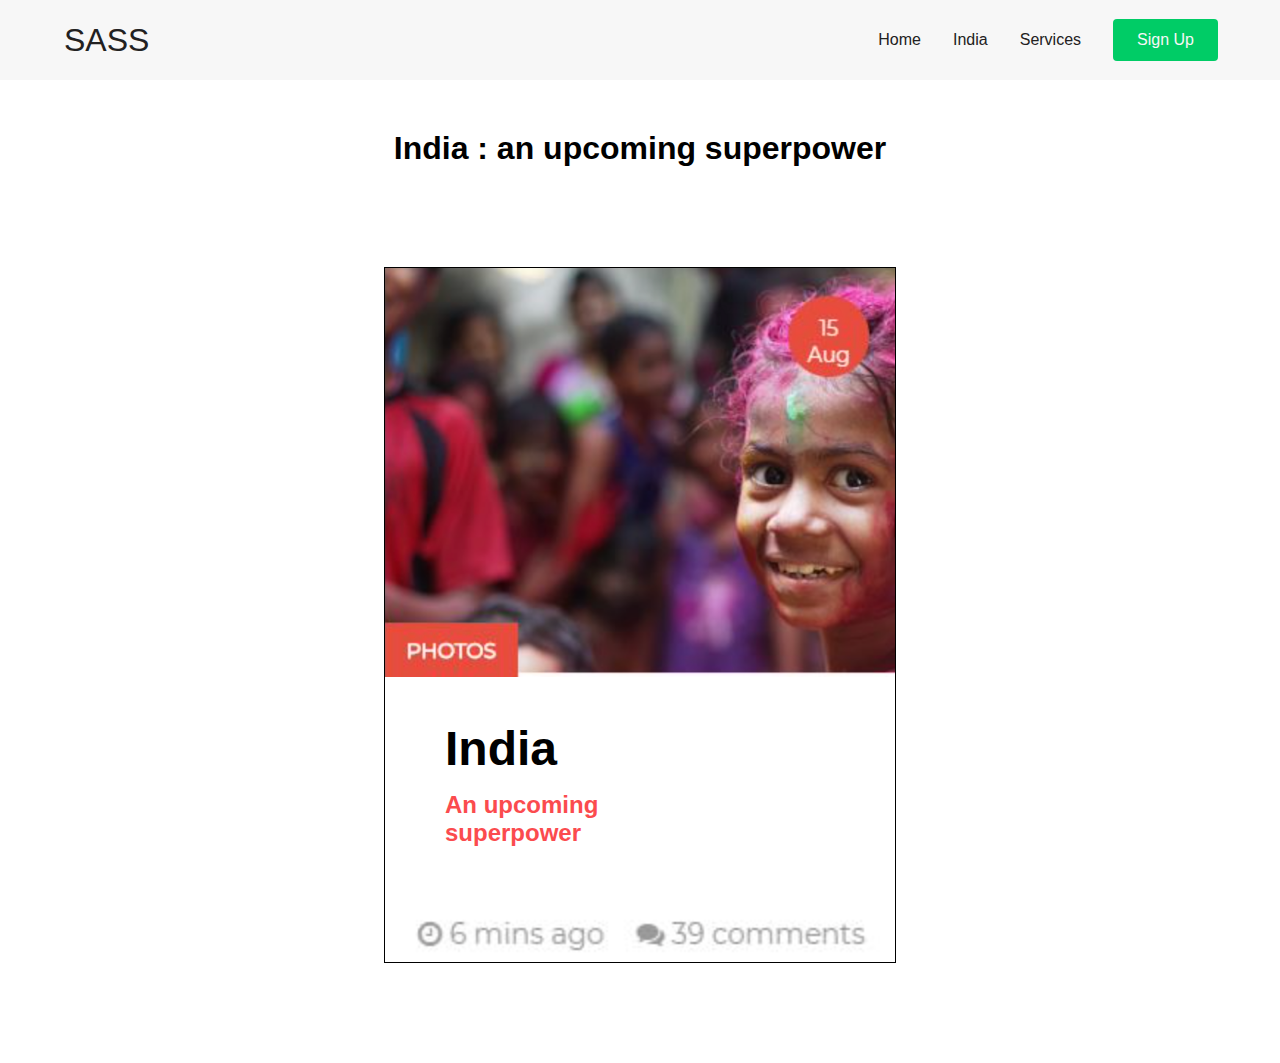
==== india.html @ b6497be0 "stage 1 animation" ====
<!DOCTYPE html>
<html lang="en">
<head>
    <meta charset="UTF-8">
    <meta http-equiv="X-UA-Compatible" content="IE=edge">
    <meta name="viewport" content="width=device-width, initial-scale=1.0">
    <link rel="stylesheet" href="assets/styles.css">
    <title>Animation Practice</title>
</head>
<body class="india">
    <nav class="navbar">
        <a href="/" class="navbar__logo">SASS</a>
        <div class="navbar__bars">
            <img src="assets/images/menu.png" alt="hamburger menu icon">
        </div>
        <div class="navbar__menu">
            <a href="index.html" class="navbar__menu--links">Home</a>
            <a href="/" class="navbar__menu--links">India</a>
            <a href="/" class="navbar__menu--links">Services</a>
            <a href="/" class="navbar__menu--links" id="button">Sign Up</a>
        </div>
    </nav>
    <h1>India : an upcoming superpower</h1>
    <div class="card">
        <figure class="card-figure">
            <img src="assets/images/state1.png" alt="child">
        </figure>
        <!--<img src="https://blog.altiplano-voyage.com/wp-content/uploads/2018/08/himanshu-singh-gurjar-106819-unsplash-800x598.jpg" alt="Indian child">-->
            <div class="card__container">
            <h2>India</h2>
            <h3>An upcoming superpower</h3>
            <p>Lorem ipsum dolor sit amet consectetur, adipisicing elit. Error nostrum sunt iste delectus dolor sed obcaecati provident molestiae, itaque laudantium?</p>
        </div>
        <div class="footer">
            <img src="assets/images/footer.png" alt="">
        </div>
    </div>
    
</body>
</html>
---- assets/styles.css ----
.navbar__logo, .navbar__menu, .navbar__menu--links {
  display: -webkit-box;
  display: -ms-flexbox;
  display: flex;
  -webkit-box-align: center;
      -ms-flex-align: center;
          align-items: center;
}

.navbar {
  background: #f7f7f7;
  height: 80px;
  display: -webkit-box;
  display: -ms-flexbox;
  display: flex;
  -webkit-box-pack: justify;
      -ms-flex-pack: justify;
          justify-content: space-between;
  padding: 0.5rem calc((100vw - 1200px) /2);
  z-index: 10;
  position: relative;
}

.navbar__logo {
  color: #222121;
  cursor: pointer;
  text-decoration: none;
  font-size: 2rem;
  margin-left: 24px;
}

.navbar__bars {
  opacity: 0;
}

@media screen and (max-width: 768px) {
  .navbar__bars {
    color: #222121;
    opacity: 1;
    position: absolute;
    top: 22px;
    right: 20px;
    font-size: 2rem;
  }
}

.navbar__menu {
  list-style: none;
  text-align: center;
  margin-right: 22px;
}

@media screen and (max-width: 768px) {
  .navbar__menu {
    display: none;
  }
}

.navbar__menu--links {
  color: #222121;
  -webkit-box-pack: center;
      -ms-flex-pack: center;
          justify-content: center;
  text-decoration: none;
  padding: 0 1rem;
}

.navbar__menu--links:hover {
  color: #00cc66;
  -webkit-transition: all 0.3s ease;
  transition: all 0.3s ease;
}

.navbar__menu #button {
  padding: 12px 24px;
  border: none;
  outline: none;
  border-radius: 4px;
  background: #00cc66;
  margin-left: 16px;
  color: #f7f7f7;
}

.navbar__menu #button:hover {
  background: #fb4b4e;
  -webkit-transition: all 0.3s ease;
  transition: all 0.3s ease;
}

* {
  -webkit-box-sizing: border-box;
          box-sizing: border-box;
  margin: 0;
  padding: 0;
  font-family: 'Kumbh Sans', sans-serif;
}

.hero {
  background-color: #f7f7f7;
}

.hero__container {
  display: -ms-grid;
  display: grid;
  -ms-grid-columns: 1fr 1fr;
      grid-template-columns: 1fr 1fr;
  -webkit-box-align: center;
      -ms-flex-align: center;
          align-items: center;
  justify-items: center;
  margin: 0 auto;
  height: 90vh;
  z-index: 1;
  width: 100%;
  max-width: 1200px;
  padding-right: 24px;
  padding-left: 24px;
}

@media screen and (max-width: 768px) {
  .hero__container {
    -ms-grid-columns: 1fr;
        grid-template-columns: 1fr;
    height: 100%;
  }
}

.hero__container--left {
  width: 100%;
  line-height: 1.2;
}

@media screen and (max-width: 768px) {
  .hero__container--left {
    padding: 5rem 0;
  }
}

@media screen and (max-width: 280px) {
  .hero__container--left {
    line-height: 1.5;
  }
}

.hero__container--left h1 {
  font-size: 4rem;
  color: #00cc66;
}

@media screen and (max-width: 280px) {
  .hero__container--left h1 {
    font-size: 1.5rem;
  }
}

.hero__container--left h2 {
  font-size: 4rem;
  color: #222121;
}

@media screen and (max-width: 280px) {
  .hero__container--left h2 {
    font-size: 2rem;
  }
}

.hero__container--left p {
  font-size: 2rem;
  color: #222121;
  margin-top: 1rem;
  font-weight: 700;
}

@media screen and (max-width: 280px) {
  .hero__container--left p {
    font-size: 1.5rem;
  }
}

.hero__container--btn {
  font-size: 1rem;
  background-color: #00cc66;
  padding: 14px 32px;
  border: none;
  border-radius: 4px;
  color: #f7f7f7;
  margin-top: 2rem;
  cursor: pointer;
  position: relative;
  -webkit-transition: all 0.3s;
  transition: all 0.3s;
  outline: none;
}

.hero__container--btn a {
  position: relative;
  z-index: 2;
  color: #f7f7f7;
  text-decoration: none;
}

.hero__container--btn:after {
  position: absolute;
  content: '';
  top: 0;
  left: 0;
  width: 0;
  height: 100%;
  background: #fb4b4e;
  -webkit-transition: all 0.3s;
  transition: all 0.3s;
  border-radius: 4px;
}

.hero__container--btn:hover:after {
  width: 100%;
}

.hero__container--right {
  text-align: center;
}

.hero__container--img {
  height: 100%;
  width: 100%;
}

.india h1 {
  text-align: center;
  margin-top: 50px;
}

.card {
  margin: 100px auto;
  /*box-shadow: 0 4px 8px rgba(0,0,0,0.2);
    transition: 0.3s;*/
  width: 40%;
  height: 60%;
  cursor: pointer;
  border: 1px black solid;
  /*&:hover {
        box-shadow: 0 8px 16px 0 rgba(0,0,0,0.2);
      }*/
}

.card__container {
  /*margin: auto;*/
  width: 50%;
  padding: 40px;
}

.card__container h2 {
  font-size: 3em;
  margin-left: 20px;
}

.card__container h3 {
  font-size: 1.5em;
  margin-left: 20px;
  color: #fb4b4e;
  padding: 15px 0;
}

.card__container p {
  display: none;
}

.card .footer {
  margin-left: 20px;
}

.card .card-figure img {
  max-width: 100%;
}
/*# sourceMappingURL=styles.css.map */
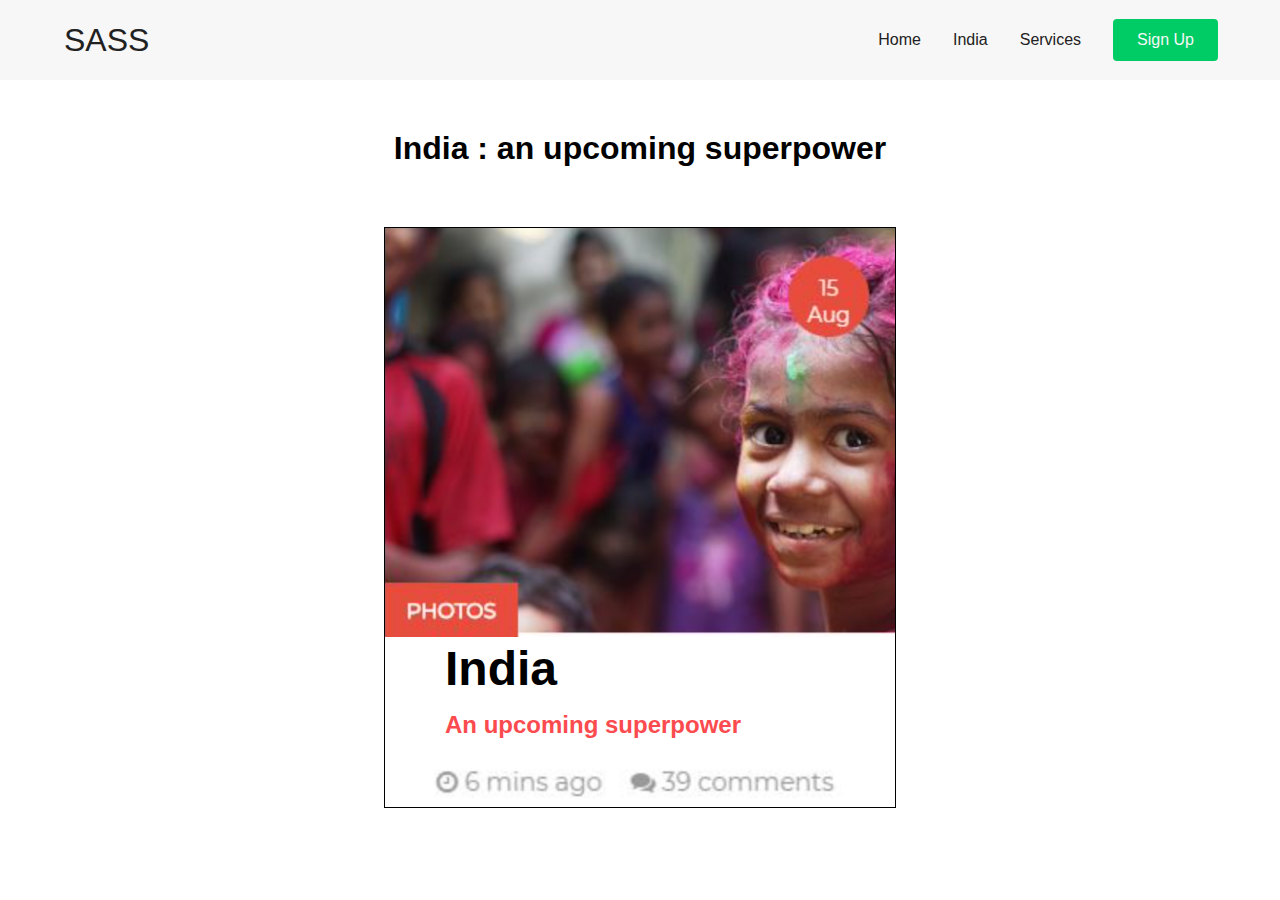
==== commit 2ca8880d: "to be continued" ====
--- a/india.html
+++ b/india.html
@@ -22,19 +22,20 @@
     </nav>
     <h1>India : an upcoming superpower</h1>
     <div class="card">
-        <figure class="card-figure">
+        <!--<figure class="card-figure">-->
             <img src="assets/images/state1.png" alt="child">
-        </figure>
-        <!--<img src="https://blog.altiplano-voyage.com/wp-content/uploads/2018/08/himanshu-singh-gurjar-106819-unsplash-800x598.jpg" alt="Indian child">-->
-            <div class="card__container">
+        <!--</figure>-->
+        <!--<figure class="blur">-->
+            <img src="assets/images/state2.png" alt="child blurred" class="blur">
+        <!--</figure>-->
+        <div class="card__container">
             <h2>India</h2>
             <h3>An upcoming superpower</h3>
             <p>Lorem ipsum dolor sit amet consectetur, adipisicing elit. Error nostrum sunt iste delectus dolor sed obcaecati provident molestiae, itaque laudantium?</p>
-        </div>
-        <div class="footer">
-            <img src="assets/images/footer.png" alt="">
+            <div class="footer">
+                <img src="assets/images/footer.png" alt="">
+            </div>
         </div>
     </div>
-    
 </body>
 </html>--- a/assets/styles.css
+++ b/assets/styles.css
@@ -231,22 +231,20 @@
 }
 
 .card {
-  margin: 100px auto;
+  margin: 60px auto 0 auto;
   /*box-shadow: 0 4px 8px rgba(0,0,0,0.2);
     transition: 0.3s;*/
+  padding-bottom: 0;
   width: 40%;
   height: 60%;
   cursor: pointer;
   border: 1px black solid;
-  /*&:hover {
-        box-shadow: 0 8px 16px 0 rgba(0,0,0,0.2);
-      }*/
 }
 
 .card__container {
-  /*margin: auto;*/
-  width: 50%;
-  padding: 40px;
+  margin-top: 0;
+  width: 100%;
+  padding: 0 40px;
 }
 
 .card__container h2 {
@@ -265,11 +263,31 @@
   display: none;
 }
 
-.card .footer {
-  margin-left: 20px;
-}
-
-.card .card-figure img {
+.card img {
   max-width: 100%;
+  position: relative;
+  /*display: inline-block;*/
+}
+
+.card img:hover {
+  display: none;
+}
+
+/*.card-figure img{
+    max-width:100%;
+    transition: transform 1.5s;
+
+    &:hover {
+        display: none;
+    }
+}*/
+.blur {
+  display: none;
+  position: absolute;
+  z-index: 99;
+}
+
+.card:hover .blur {
+  display: inline;
 }
 /*# sourceMappingURL=styles.css.map */